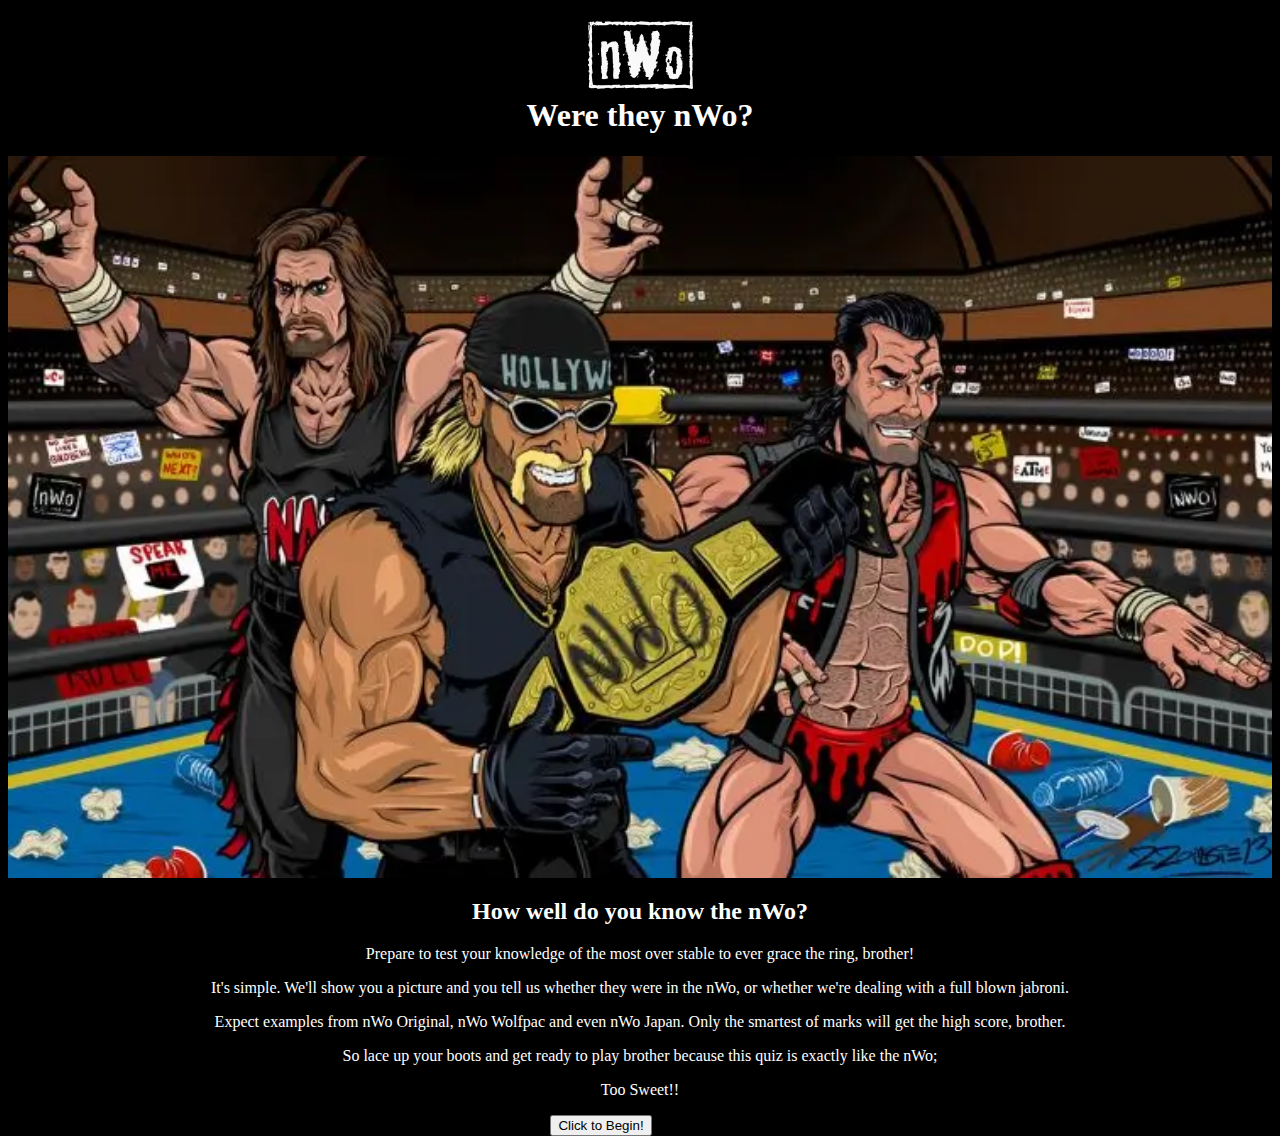
==== index.html @ e6cf5035 "add button to index to start game and styled for responsiveness" ====
<!DOCTYPE html>
<html lang="en">

<head>
    <meta charset="UTF-8">
    <meta name="viewport" content="width=device-width, initial-scale=1.0">
    <link rel="stylesheet" href="assets/css/style.css">
    <title>Were they nWo?</title>
</head>

<body>
    <h1 class="heading">
        <img class="logo" src="assets/images/NwO Logo.webp" alt="logo">
        <br>
        Were they nWo?
    </h1>

    <div class="rules-img">
        <img id="splash" src="assets/images/nwo-splash.webp"
            alt="Cartoon featuring Hulk Hogan, Scott Hall and Kevin Nash posing in-ring with nWo belt">
    </div>

    <div class="ruleset">
        <h2>How well do you know the nWo?</h2>
        <p> Prepare to test your knowledge of the most over stable to ever grace the ring, brother!</p>
        <p>It's simple. We'll show you a picture and you tell us whether they were in the nWo, or whether we're dealing
            with a full blown jabroni.</p>
        <p>Expect examples from nWo Original, nWo Wolfpac and even nWo Japan. Only the smartest of marks will get the
            high score, brother.</p>
        <p>So lace up your boots and get ready to play brother because this quiz is exactly like the nWo;</p>
        <p>Too Sweet!!</p>

    </div>
    
    <button id="quiz-start">Click to Begin!</button>
    <script src="assets/js/script.js"></script>
</body>

</html>
---- assets/css/style.css ----
/* General Styles */
body {
    background: black;
}

.heading {
    color: white;
    text-align: center;
}

/* Image on Homepage */
#splash {
    display: block;
    width: 100%;
    height: 100%;
}

/* Ruleset Div */
.ruleset {
    color: white;
    text-align: center;
}

/* Button to begin Quiz */
#quiz-start {
    position: absolute;
    left: 35%;
}

/* Media queries for larger screens */
@media (min-width: 768px) {
    #quiz-start {
        position:absolute;
        left: 43%;
    }
}
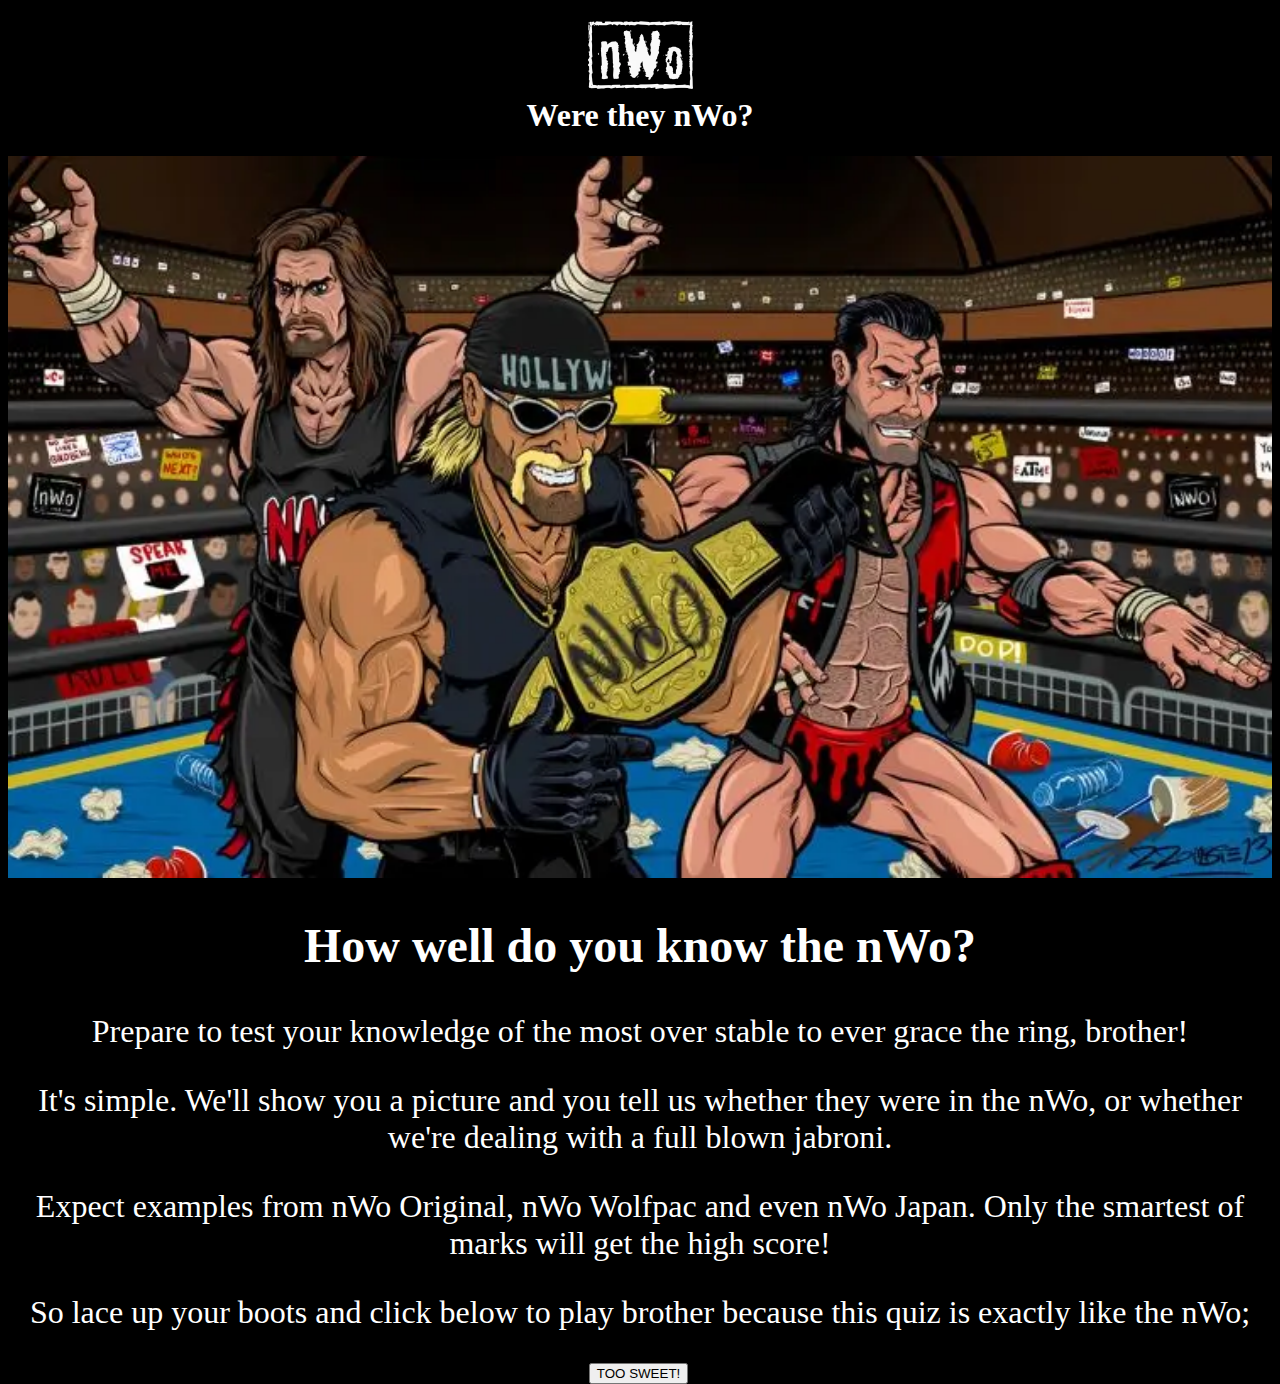
==== commit a57d012b: "renamed image file and changed text content of main" ====
--- a/index.html
+++ b/index.html
@@ -10,7 +10,7 @@
 
 <body>
     <h1 class="heading">
-        <img class="logo" src="assets/images/NwO Logo.webp" alt="logo">
+        <img class="logo" src="assets/images/nwo-logo.webp" alt="logo">
         <br>
         Were they nWo?
     </h1>
@@ -20,19 +20,22 @@
             alt="Cartoon featuring Hulk Hogan, Scott Hall and Kevin Nash posing in-ring with nWo belt">
     </div>
 
-    <div class="ruleset">
-        <h2>How well do you know the nWo?</h2>
-        <p> Prepare to test your knowledge of the most over stable to ever grace the ring, brother!</p>
-        <p>It's simple. We'll show you a picture and you tell us whether they were in the nWo, or whether we're dealing
-            with a full blown jabroni.</p>
-        <p>Expect examples from nWo Original, nWo Wolfpac and even nWo Japan. Only the smartest of marks will get the
-            high score, brother.</p>
-        <p>So lace up your boots and get ready to play brother because this quiz is exactly like the nWo;</p>
-        <p>Too Sweet!!</p>
+    <div class="rulediv">
+        <section class="ruleset">
+            <h2>How well do you know the nWo?</h2>
+            <p> Prepare to test your knowledge of the most over stable to ever grace the ring, brother!</p>
+            <p>It's simple. We'll show you a picture and you tell us whether they were in the nWo, or whether we're
+                dealing
+                with a full blown jabroni.</p>
+            <p>Expect examples from nWo Original, nWo Wolfpac and even nWo Japan. Only the smartest of marks will get
+                the
+                high score!</p>
+            <p>So lace up your boots and click below to play brother because this quiz is exactly like the nWo;</p>
+            <button id="quiz-start">TOO SWEET!</button>
+        </section>
+    </div>
 
-    </div>
-    
-    <button id="quiz-start">Click to Begin!</button>
+
     <script src="assets/js/script.js"></script>
 </body>
 
--- a/assets/css/style.css
+++ b/assets/css/style.css
@@ -16,14 +16,15 @@
 }
 
 /* Ruleset Div */
-.ruleset {
+.rulediv {
     color: white;
     text-align: center;
+    font-size: xx-large;
 }
 
 /* Button to begin Quiz */
 #quiz-start {
-    position: absolute;
+    position: fixed;
     left: 35%;
 }
 
@@ -31,6 +32,6 @@
 @media (min-width: 768px) {
     #quiz-start {
         position:absolute;
-        left: 43%;
+        left: 46%;
     }
 }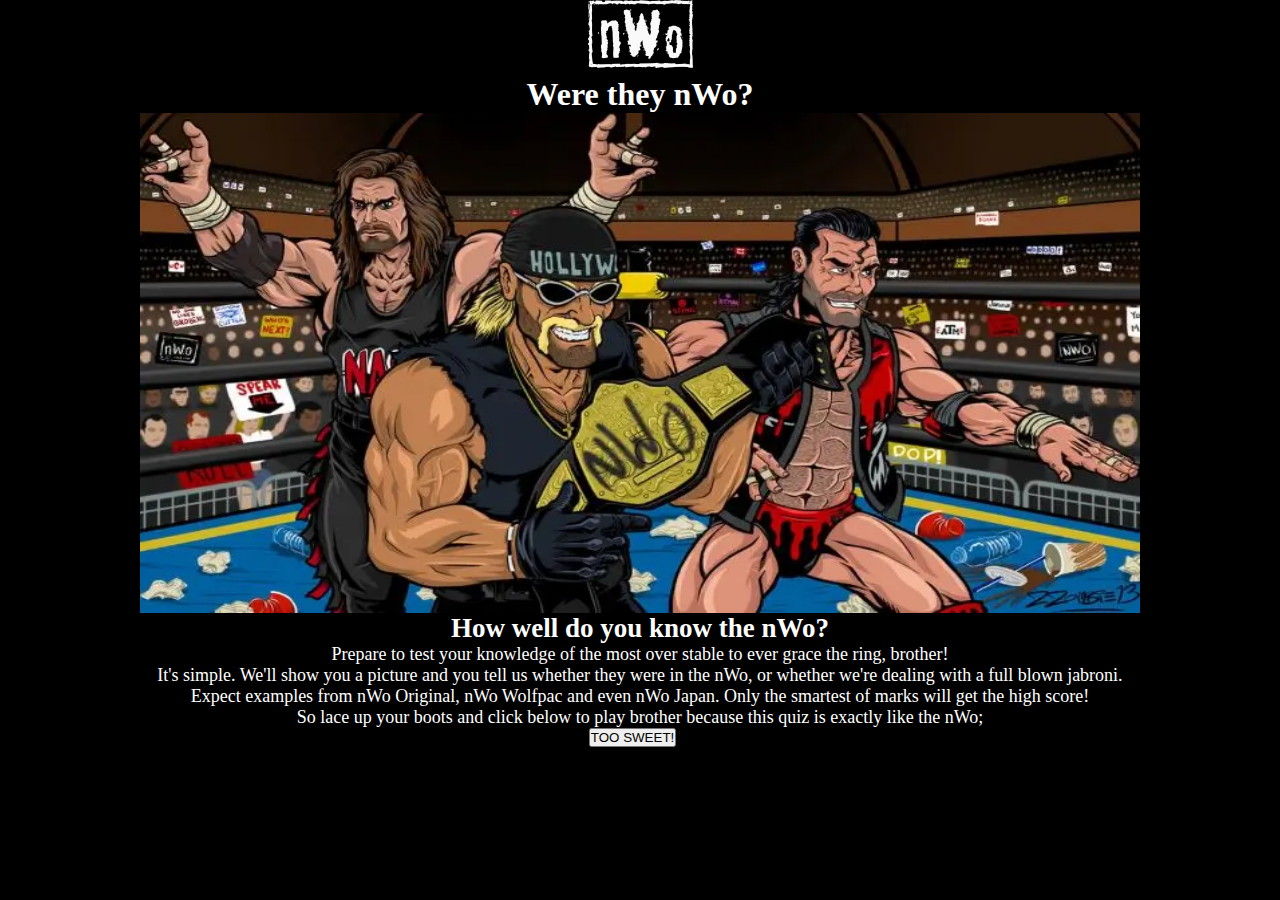
==== commit d7bfd98d: "styled splash on index to be responsive and centred on larger screens" ====
--- a/index.html
+++ b/index.html
@@ -15,7 +15,7 @@
         Were they nWo?
     </h1>
 
-    <div class="rules-img">
+    <div id="rules-img">
         <img id="splash" src="assets/images/nwo-splash.webp"
             alt="Cartoon featuring Hulk Hogan, Scott Hall and Kevin Nash posing in-ring with nWo belt">
     </div>
--- a/assets/css/style.css
+++ b/assets/css/style.css
@@ -1,3 +1,12 @@
+/* Asterisk wildcard selector to override default styles added by the browser */
+
+* {
+    padding: 0;
+    margin: 0;
+    box-sizing: border-box;
+    text-decoration: none;
+}
+
 /* General Styles */
 body {
     background: black;
@@ -19,7 +28,7 @@
 .rulediv {
     color: white;
     text-align: center;
-    font-size: xx-large;
+    font-size: large;
 }
 
 /* Button to begin Quiz */
@@ -34,4 +43,10 @@
         position:absolute;
         left: 46%;
     }
+
+    #rules-img {
+        max-width: 1000px;
+        height: 500px;
+        margin: auto;
+    }
 }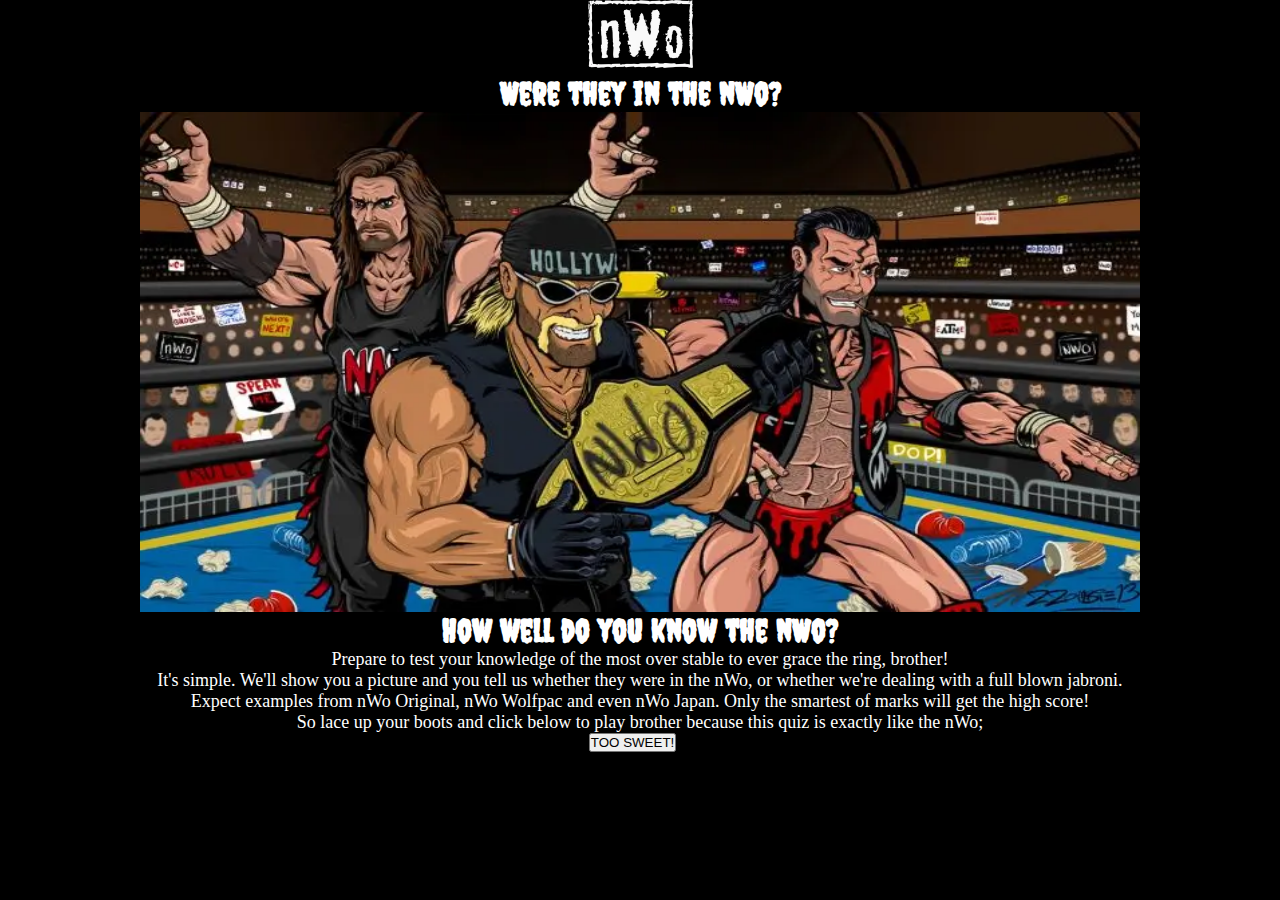
==== commit 720c92ac: "add google font and apply to top headings on index" ====
--- a/index.html
+++ b/index.html
@@ -4,15 +4,26 @@
 <head>
     <meta charset="UTF-8">
     <meta name="viewport" content="width=device-width, initial-scale=1.0">
-    <link rel="stylesheet" href="assets/css/style.css">
-    <title>Were they nWo?</title>
+
+    <!--Meta tags for search engines-->
+    <meta name="description"
+        content="NWO, Kevin Nash, Hulk Hogan, Scott Hall, Wrestling, Wrestling Quiz, Wolfpac, Knowledge, Sport, Sports Entertainment">
+    <meta name="keywords"
+        content="NWO, Kevin Nash, Hulk Hogan, Scott Hall, Wrestling, Wrestling Quiz, Wolfpac, Knowledge, Sport, Sports Entertainment">
+    
+    <!-- Stylesheet-->
+        <link rel="stylesheet" href="assets/css/style.css">
+
+    <!--Title-->
+    <title class="heading">Were they nWo?</title>
 </head>
 
+<!--Main Content-->
 <body>
     <h1 class="heading">
         <img class="logo" src="assets/images/nwo-logo.webp" alt="logo">
         <br>
-        Were they nWo?
+        Were they in the nWo?
     </h1>
 
     <div id="rules-img">
--- a/assets/css/style.css
+++ b/assets/css/style.css
@@ -1,3 +1,6 @@
+/* Import Google Fonts */
+@import url('https://fonts.googleapis.com/css2?family=Creepster&display=swap');
+
 /* Asterisk wildcard selector to override default styles added by the browser */
 
 * {
@@ -15,6 +18,8 @@
 .heading {
     color: white;
     text-align: center;
+    font-family: 'Creepster'; 
+    font-size: xx-large;
 }
 
 /* Image on Homepage */
@@ -29,6 +34,11 @@
     color: white;
     text-align: center;
     font-size: large;
+}
+
+.ruleset h2 {
+    font-family: 'Creepster';
+    font-size: xx-large;
 }
 
 /* Button to begin Quiz */
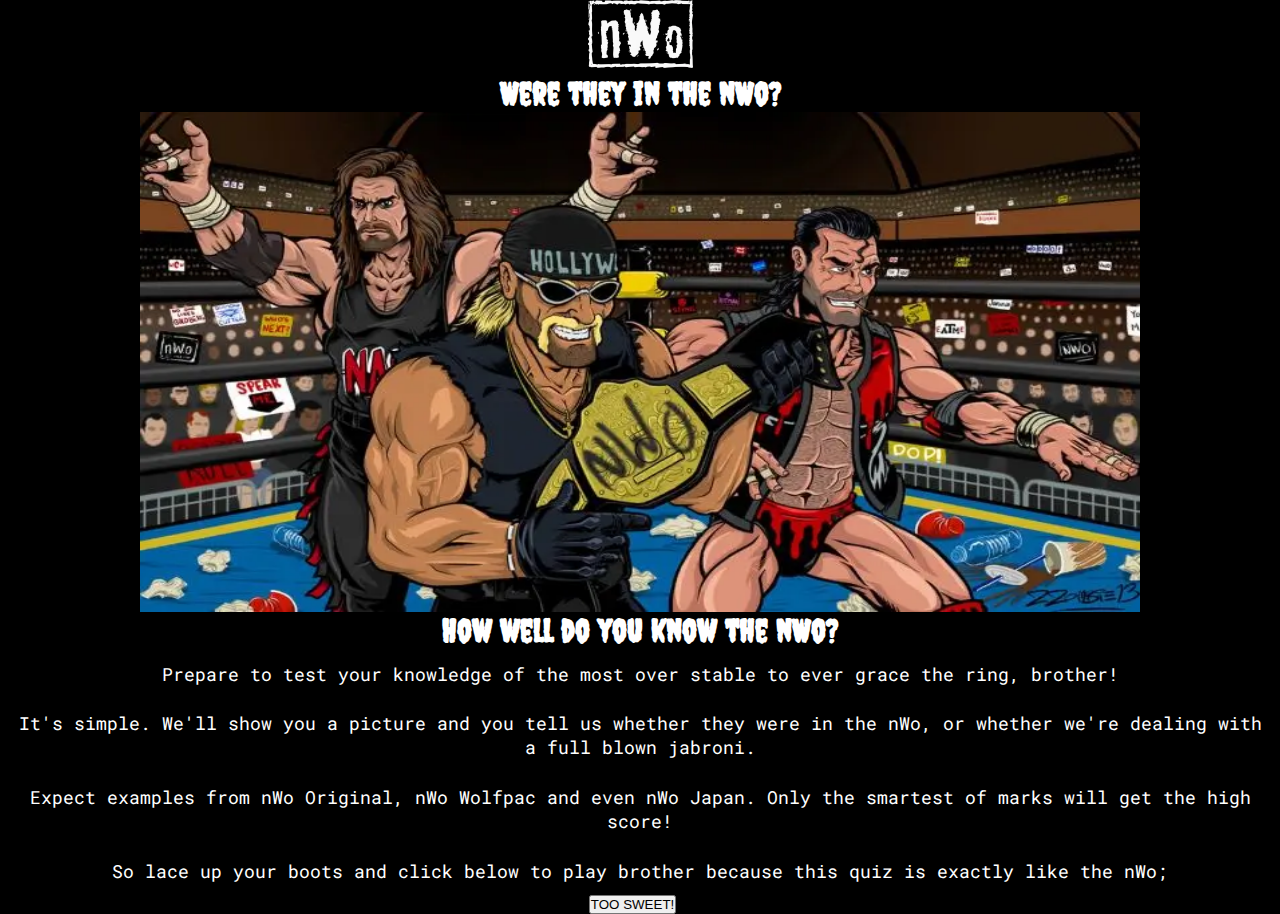
==== commit ead378ad: "add favicons" ====
--- a/index.html
+++ b/index.html
@@ -16,6 +16,11 @@
 
     <!--Title-->
     <title class="heading">Were they nWo?</title>
+
+    <!--Favicons-->
+    <link rel="apple-touch-icon" sizes="180x180" href="assets/favicon/apple-touch-icon.png">
+    <link rel="icon" type="image/png" sizes="32x32" href="assets/favicon/favicon-32x32.png">
+    <link rel="icon" type="image/png" sizes="16x16" href="assets/favicon/favicon-16x16.png">
 </head>
 
 <!--Main Content-->
--- a/assets/css/style.css
+++ b/assets/css/style.css
@@ -1,5 +1,6 @@
 /* Import Google Fonts */
 @import url('https://fonts.googleapis.com/css2?family=Creepster&display=swap');
+@import url('https://fonts.googleapis.com/css2?family=Creepster&family=Roboto+Mono:ital,wght@1,600&display=swap');
 
 /* Asterisk wildcard selector to override default styles added by the browser */
 
@@ -41,6 +42,11 @@
     font-size: xx-large;
 }
 
+.ruleset p {
+    padding: 1%;
+    font-family: 'Roboto Mono';
+}
+
 /* Button to begin Quiz */
 #quiz-start {
     position: fixed;
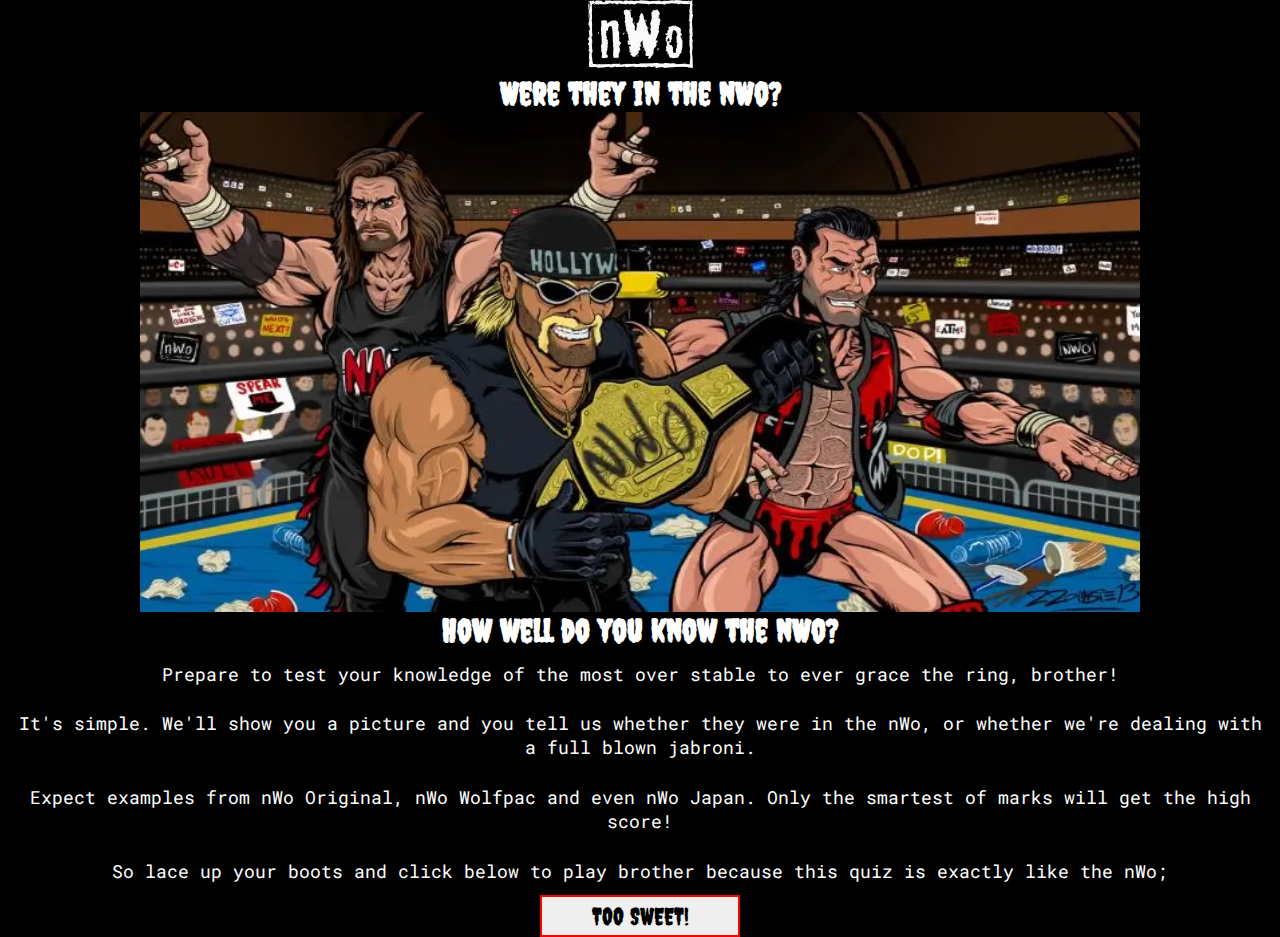
==== commit dd8347a0: "code basic structure of quiz html and linked to quiz-start button" ====
--- a/index.html
+++ b/index.html
@@ -31,6 +31,7 @@
         Were they in the nWo?
     </h1>
 
+    <!--Hero Image-->
     <div id="rules-img">
         <img id="splash" src="assets/images/nwo-splash.webp"
             alt="Cartoon featuring Hulk Hogan, Scott Hall and Kevin Nash posing in-ring with nWo belt">
@@ -47,10 +48,11 @@
                 the
                 high score!</p>
             <p>So lace up your boots and click below to play brother because this quiz is exactly like the nWo;</p>
+           <a href="quiz.html">
             <button id="quiz-start">TOO SWEET!</button>
+            </a>
         </section>
     </div>
-
 
     <script src="assets/js/script.js"></script>
 </body>
--- a/assets/css/style.css
+++ b/assets/css/style.css
@@ -49,17 +49,23 @@
 
 /* Button to begin Quiz */
 #quiz-start {
-    position: fixed;
-    left: 35%;
+    font-size: 24px;
+    font-family: 'Creepster';
+    width: 200px;
+    border: 2px solid red;
+    display: flex;
+    justify-content: center;
+    align-items: center;
+    padding: 5px;
+    margin:auto;
+}
+
+#quiz-start:hover {
+    background-color: red;
 }
 
 /* Media queries for larger screens */
 @media (min-width: 768px) {
-    #quiz-start {
-        position:absolute;
-        left: 46%;
-    }
-
     #rules-img {
         max-width: 1000px;
         height: 500px;
